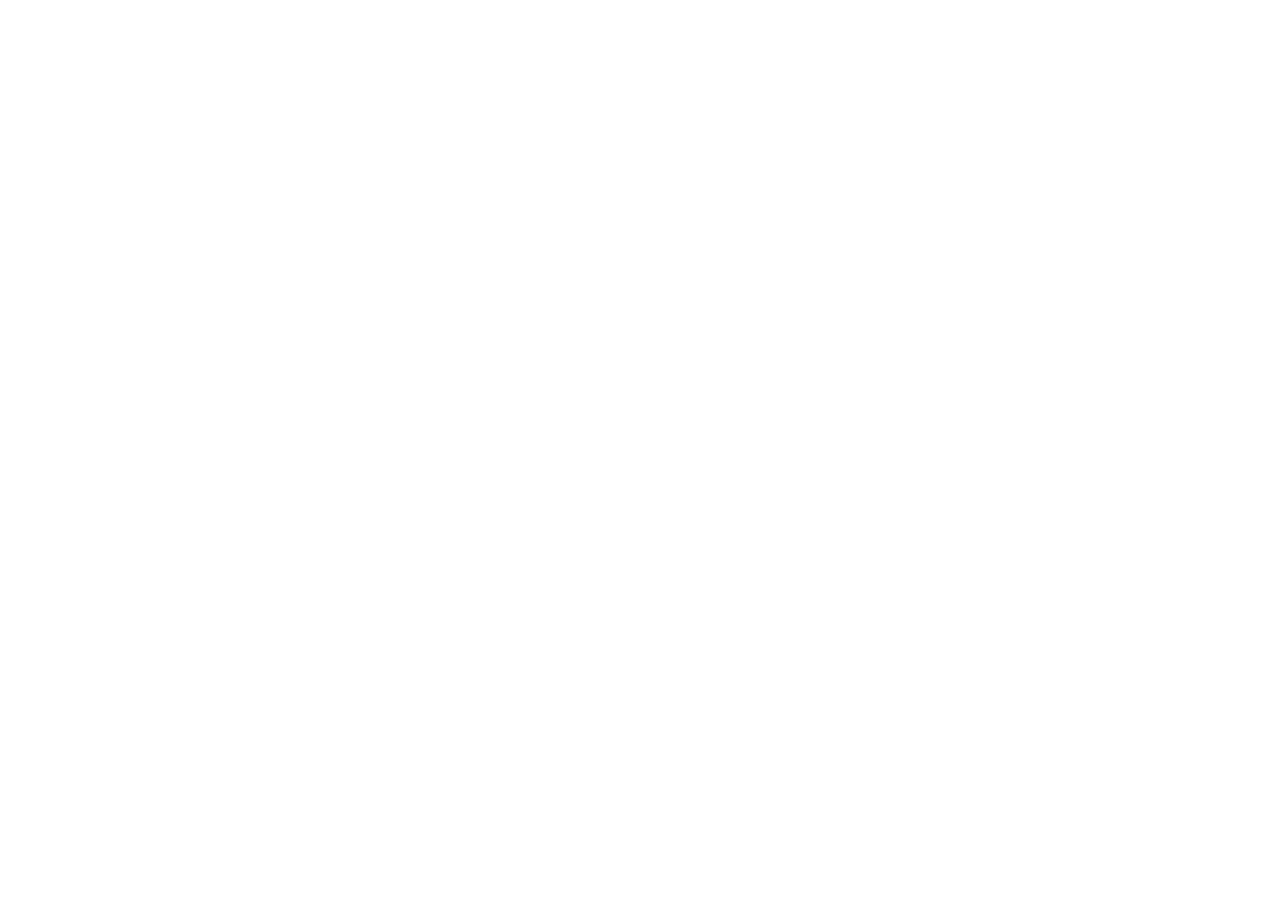
==== index.html @ eb97d87d "initial commit" ====
<!DOCTYPE html>
<html lang="en">
<head>
    <meta charset="UTF-8">
    <meta name="viewport" content="width=device-width, initial-scale=1.0">
    <title>Alexander Sikalevski</title>
</head>
<body>
    
</body>
</html>
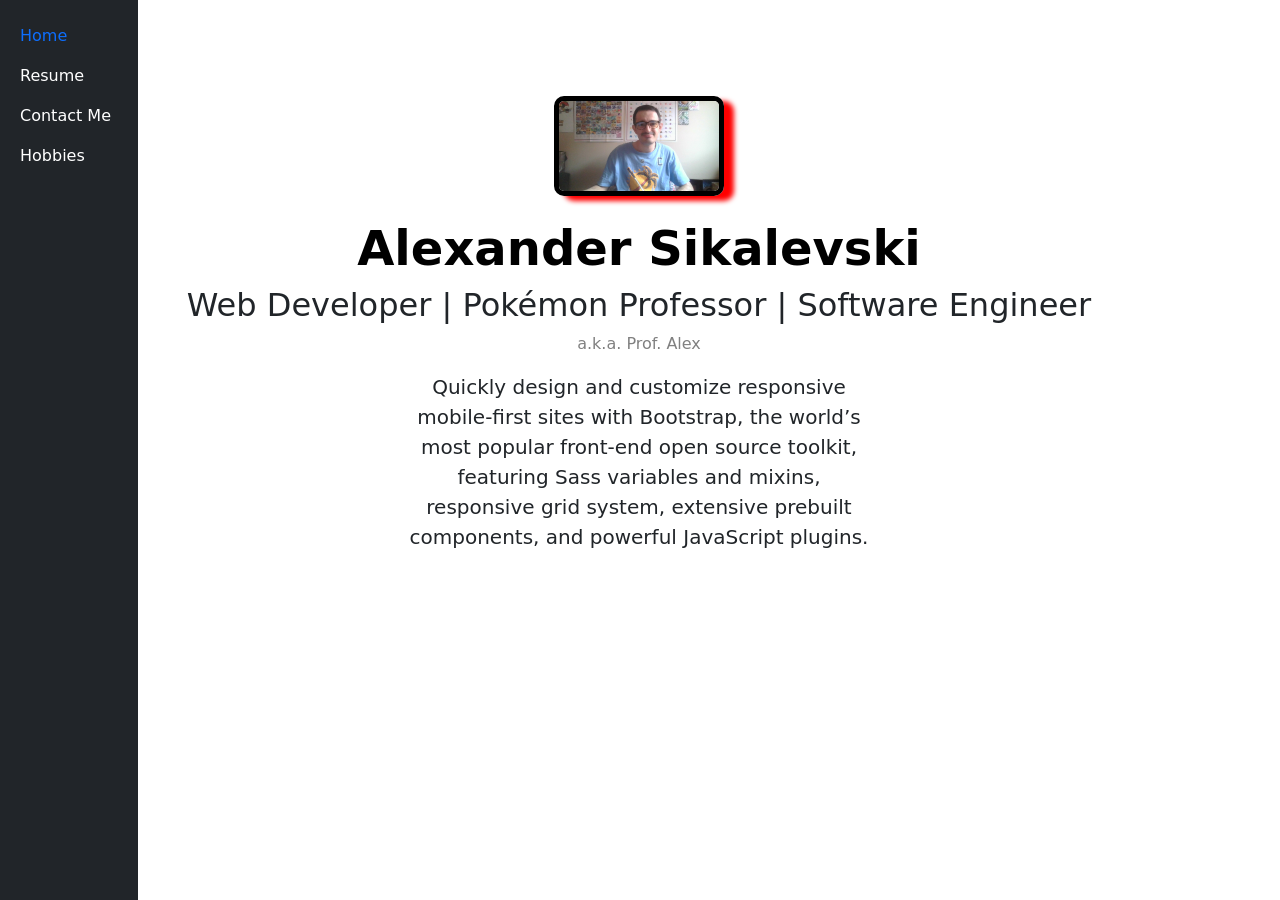
==== commit 21d4eecf: "Added Contact Me, and Hobbies Page" ====
--- a/index.html
+++ b/index.html
@@ -1,11 +1,45 @@
 <!DOCTYPE html>
 <html lang="en">
+
 <head>
     <meta charset="UTF-8">
     <meta name="viewport" content="width=device-width, initial-scale=1.0">
     <title>Alexander Sikalevski</title>
+    <link href="https://cdn.jsdelivr.net/npm/bootstrap@5.3.8/dist/css/bootstrap.min.css" rel="stylesheet"
+        integrity="sha384-sRIl4kxILFvY47J16cr9ZwB07vP4J8+LH7qKQnuqkuIAvNWLzeN8tE5YBujZqJLB" crossorigin="anonymous">
+    <link rel="stylesheet" href="./style.css">
 </head>
+
 <body>
-    
+    <div class="container">
+        <!-- Navbar -->
+        <div class="row">
+            <div class="d-flex flex-column flex-shrink-0 p-3 text-bg-dark col-3">
+                <ul class="nav nav-pills flex-column mb-auto">
+                    <li class="nav-item"> <a href="./index.html" class="nav-link outline-primary"
+                            aria-current="page">Home</a>
+                    </li>
+                    <li class="nav-item"> <a href="./resume.html" class="nav-link text-white">Resume</a></li>
+                    <li class="nav-item"> <a href="./contact-me.html" class="nav-link text-white">Contact Me</a></li>
+                    <li class="nav-item"> <a href="./hobbies.html" class="nav-link text-white">Hobbies</a></li>
+                </ul>
+            </div>
+            <!-- Body -->
+            <div class="px-4 py-5 my-5 text-center col">
+                <img class="d-block mx-auto mb-4 profilepic" src="./assets/images/WIN_20240613_11_45_27_Pro.jpg"
+                    alt="Image of me" height="100px">
+                <h1 class="display-5 fw-bold text-body-emphasis">Alexander Sikalevski</h1>
+                <h2>Web Developer | Pokémon Professor | Software Engineer</h2>
+                <p class="subheading">a.k.a. Prof. Alex</p>
+                <div class="col-lg-6 mx-auto">
+                    <p class="lead mb-4">Quickly design and customize responsive mobile-first sites with Bootstrap, the
+                        world’s most popular front-end open source toolkit, featuring Sass variables and mixins,
+                        responsive
+                        grid system, extensive prebuilt components, and powerful JavaScript plugins.</p>
+                </div>
+            </div>
+        </div>
+    </div>
 </body>
+
 </html>
--- a/style.css
+++ b/style.css
@@ -0,0 +1,29 @@
+.nav {
+    position: fixed;
+}
+
+.row {
+    height: 100vh;
+}
+
+.d-flex {
+    width: 150px;
+    height: auto;
+}
+
+.container {
+    margin-left: 0;
+    padding-left: 0;
+    display: flex;
+    gap: 10px;
+}
+
+.profilepic {
+    border-radius: 10px;
+    border: 5px solid black;
+    box-shadow: 10px 5px 5px red;;
+}
+
+.subheading {
+    color: grey;
+}
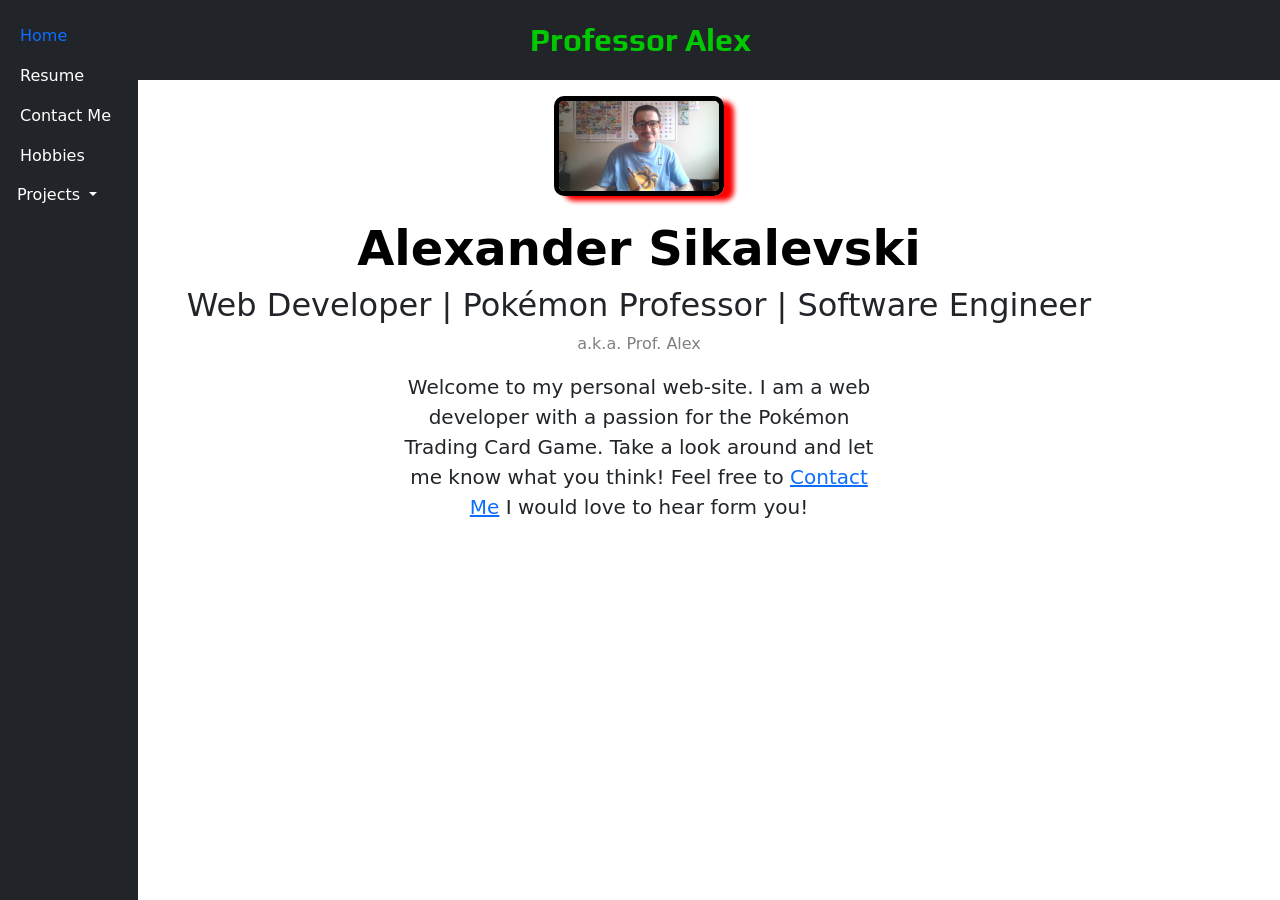
==== commit e781de8d: "Updated Navbar and Banner" ====
--- a/index.html
+++ b/index.html
@@ -7,10 +7,22 @@
     <title>Alexander Sikalevski</title>
     <link href="https://cdn.jsdelivr.net/npm/bootstrap@5.3.8/dist/css/bootstrap.min.css" rel="stylesheet"
         integrity="sha384-sRIl4kxILFvY47J16cr9ZwB07vP4J8+LH7qKQnuqkuIAvNWLzeN8tE5YBujZqJLB" crossorigin="anonymous">
+    <script src="https://cdn.jsdelivr.net/npm/bootstrap@5.3.8/dist/js/bootstrap.bundle.min.js"
+        integrity="sha384-FKyoEForCGlyvwx9Hj09JcYn3nv7wiPVlz7YYwJrWVcXK/BmnVDxM+D2scQbITxI"
+        crossorigin="anonymous"></script>
     <link rel="stylesheet" href="./style.css">
+    <link rel="preconnect" href="https://fonts.googleapis.com">
+    <link rel="preconnect" href="https://fonts.gstatic.com" crossorigin>
+    <link href="https://fonts.googleapis.com/css2?family=Play&display=swap" rel="stylesheet">
 </head>
 
 <body>
+    <!-- Banner -->
+    <div class="container">
+        <div class="col-12 text-bg-dark text-center banner">
+            <p class="banner-text">Professor Alex</p>
+        </div>
+    </div>
     <div class="container">
         <!-- Navbar -->
         <div class="row">
@@ -22,6 +34,17 @@
                     <li class="nav-item"> <a href="./resume.html" class="nav-link text-white">Resume</a></li>
                     <li class="nav-item"> <a href="./contact-me.html" class="nav-link text-white">Contact Me</a></li>
                     <li class="nav-item"> <a href="./hobbies.html" class="nav-link text-white">Hobbies</a></li>
+                    <li class="nav-item">
+                        <div class="dropdown">
+                            <button class="btn btn-dark dropdown-toggle" type="button" data-bs-toggle="dropdown"
+                                aria-expanded="false">
+                                Projects
+                            </button>
+                            <ul class="dropdown-menu">
+                                <li><a class="dropdown-item" href="./tindog.html">TinDog</a></li>
+                            </ul>
+                        </div>
+                    </li>
                 </ul>
             </div>
             <!-- Body -->
@@ -32,10 +55,10 @@
                 <h2>Web Developer | Pokémon Professor | Software Engineer</h2>
                 <p class="subheading">a.k.a. Prof. Alex</p>
                 <div class="col-lg-6 mx-auto">
-                    <p class="lead mb-4">Quickly design and customize responsive mobile-first sites with Bootstrap, the
-                        world’s most popular front-end open source toolkit, featuring Sass variables and mixins,
-                        responsive
-                        grid system, extensive prebuilt components, and powerful JavaScript plugins.</p>
+                    <p class="lead mb-4">Welcome to my personal web-site. I am a web developer with a passion for the
+                        Pokémon Trading Card Game. Take a look around and let me know what you think! Feel free to
+                        <a href="./contact-me.html">Contact Me</a> I would love to hear form you!
+                    </p>
                 </div>
             </div>
         </div>
--- a/style.css
+++ b/style.css
@@ -1,5 +1,6 @@
 .nav {
     position: fixed;
+    z-index: 2;
 }
 
 .row {
@@ -26,4 +27,17 @@
 
 .subheading {
     color: grey;
-}+}
+
+.banner {
+    position: fixed;
+    padding-top: 1rem;
+    z-index: 1;
+}
+
+.banner-text {
+    color: rgb(2, 200, 2);
+    font-size: 2rem;
+    font-weight: 700;
+    font-family: "Play", sans-serif;
+}
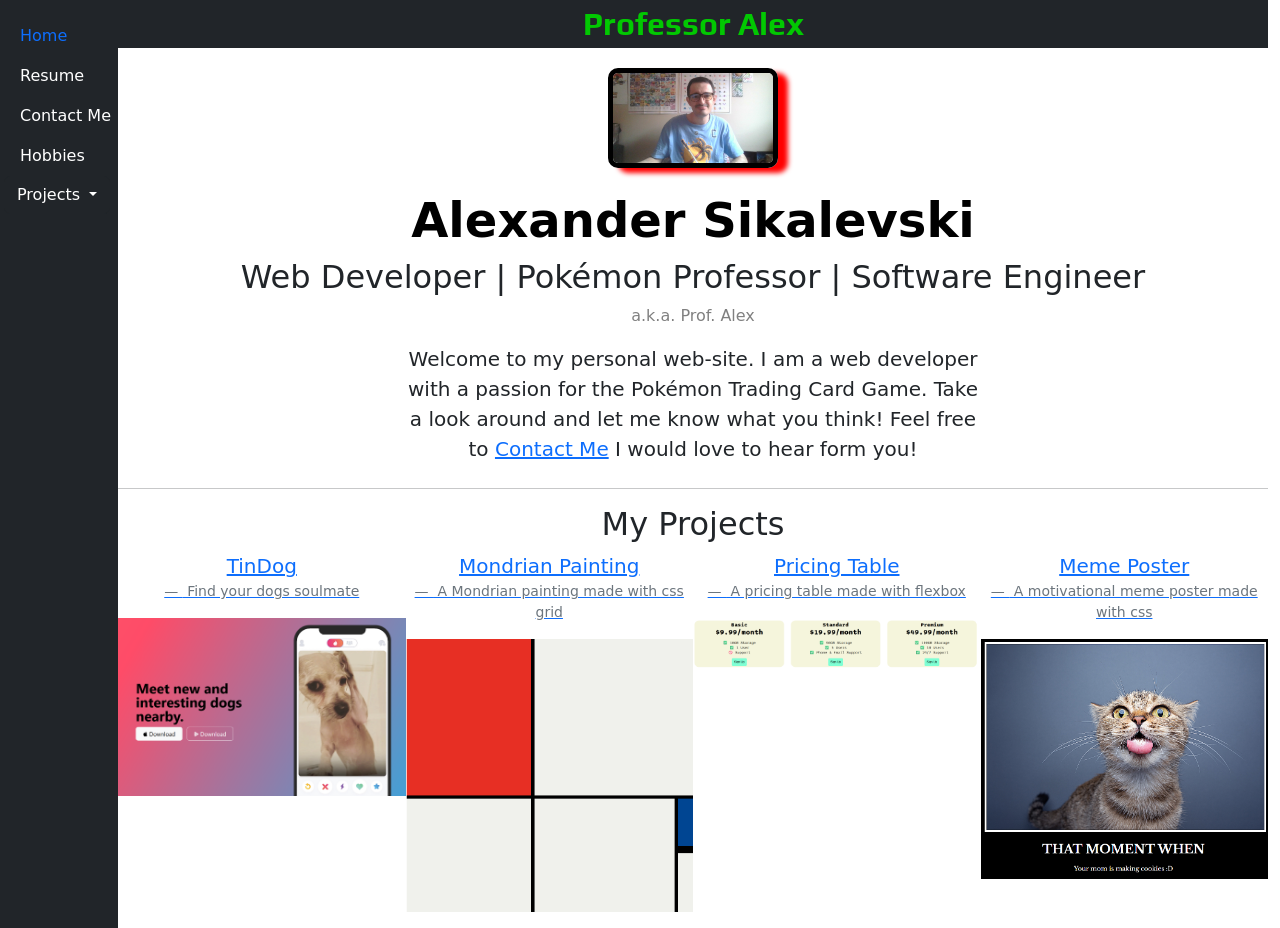
==== commit 9645f614: "Finished the home page" ====
--- a/index.html
+++ b/index.html
@@ -17,19 +17,12 @@
 </head>
 
 <body>
-    <!-- Banner -->
-    <div class="container">
-        <div class="col-12 text-bg-dark text-center banner">
-            <p class="banner-text">Professor Alex</p>
-        </div>
-    </div>
     <div class="container">
         <!-- Navbar -->
         <div class="row">
-            <div class="d-flex flex-column flex-shrink-0 p-3 text-bg-dark col-3">
+            <div class="d-flex flex-column flex-shrink-0 p-3 text-bg-dark col-1">
                 <ul class="nav nav-pills flex-column mb-auto">
-                    <li class="nav-item"> <a href="./index.html" class="nav-link outline-primary"
-                            aria-current="page">Home</a>
+                    <li class="nav-item"> <a href="./" class="nav-link outline-primary" aria-current="page">Home</a>
                     </li>
                     <li class="nav-item"> <a href="./resume.html" class="nav-link text-white">Resume</a></li>
                     <li class="nav-item"> <a href="./contact-me.html" class="nav-link text-white">Contact Me</a></li>
@@ -42,14 +35,20 @@
                             </button>
                             <ul class="dropdown-menu">
                                 <li><a class="dropdown-item" href="./tindog.html">TinDog</a></li>
+                                <li><a class="dropdown-item" href="./mondrian.html">Mondrian Painting</a></li>
+                                <li><a class="dropdown-item" href="./pricing-table.html">Pricing Table</a></li>
+                                <li><a class="dropdown-item" href="./meme-poster.html">Meme Poster</a></li>
                             </ul>
                         </div>
                     </li>
                 </ul>
             </div>
             <!-- Body -->
-            <div class="px-4 py-5 my-5 text-center col">
-                <img class="d-block mx-auto mb-4 profilepic" src="./assets/images/WIN_20240613_11_45_27_Pro.jpg"
+            <div class="text-center col body">
+                <div class="text-bg-dark banner text-center">
+                    <p class="banner-text">Professor Alex</p>
+                </div>
+                <img class="d-block mx-auto mb-4 profile-pic" src="./assets/images/WIN_20240613_11_45_27_Pro.jpg"
                     alt="Image of me" height="100px">
                 <h1 class="display-5 fw-bold text-body-emphasis">Alexander Sikalevski</h1>
                 <h2>Web Developer | Pokémon Professor | Software Engineer</h2>
@@ -60,6 +59,62 @@
                         <a href="./contact-me.html">Contact Me</a> I would love to hear form you!
                     </p>
                 </div>
+                <hr />
+                <h2>My Projects</h2>
+                <div class="project-container">
+                    <div>
+                        <a href="./tindog.html">
+                            <figure class="text-center">
+                                <blockquote class="blockquote">
+                                    <p>TinDog</p>
+                                </blockquote>
+                                <figcaption class="blockquote-footer">
+                                    Find your dogs soulmate
+                                </figcaption>
+                                <img class="img-fluid" src="./assets/images/tindog.png" alt="tindog screenshot" />
+                            </figure>
+                        </a>
+                    </div>
+                    <div>
+                        <a href="./mondrian.html">
+                            <figure class="text-center">
+                                <blockquote class="blockquote">
+                                    <p>Mondrian Painting</p>
+                                </blockquote>
+                                <figcaption class="blockquote-footer">
+                                    A Mondrian painting made with css grid
+                                </figcaption>
+                                <img class="img-fluid" src="./assets/images/mondrian.png" alt="Mondrian painting screenshot" />
+                            </figure>
+                        </a>
+                    </div>
+                    <div>
+                        <a href="./pricing-table.html">
+                            <figure class="text-center">
+                                <blockquote class="blockquote">
+                                    <p>Pricing Table</p>
+                                </blockquote>
+                                <figcaption class="blockquote-footer">
+                                    A pricing table made with flexbox
+                                </figcaption>
+                                <img class="img-fluid" src="./assets/images/pricing-table.png" alt="pricing table screenshot" />
+                            </figure>
+                        </a>
+                    </div>
+                    <div>
+                        <a href="./meme-poster.html">
+                            <figure class="text-center">
+                                <blockquote class="blockquote">
+                                    <p>Meme Poster</p>
+                                </blockquote>
+                                <figcaption class="blockquote-footer">
+                                    A motivational meme poster made with css
+                                </figcaption>
+                                <img class="img-fluid" src="./assets/images/meme-poster.png" alt="meme poster screenshot" />
+                            </figure>
+                        </a>
+                    </div>
+                </div>
             </div>
         </div>
     </div>
--- a/style.css
+++ b/style.css
@@ -1,6 +1,5 @@
 .nav {
     position: fixed;
-    z-index: 2;
 }
 
 .row {
@@ -8,7 +7,7 @@
 }
 
 .d-flex {
-    width: 150px;
+    width: 130px;
     height: auto;
 }
 
@@ -16,13 +15,13 @@
     margin-left: 0;
     padding-left: 0;
     display: flex;
-    gap: 10px;
+    gap: 0px;
 }
 
-.profilepic {
+.profile-pic {
     border-radius: 10px;
     border: 5px solid black;
-    box-shadow: 10px 5px 5px red;;
+    box-shadow: 10px 5px 5px red;
 }
 
 .subheading {
@@ -30,9 +29,8 @@
 }
 
 .banner {
-    position: fixed;
-    padding-top: 1rem;
-    z-index: 1;
+    width: auto;
+    margin-bottom: 20px;
 }
 
 .banner-text {
@@ -40,4 +38,30 @@
     font-size: 2rem;
     font-weight: 700;
     font-family: "Play", sans-serif;
+    margin: 0;
 }
+
+.body {
+    padding: 0px;
+    width: 100vw;
+}
+
+.project-container {
+    display: grid;
+    grid-template-columns: 1fr 1fr 1fr 1fr;
+    grid-template-rows: 1fr;
+}
+
+@media (min-width: 481px) and (max-width: 1200px) { 
+    .project-container {
+        grid-template-columns: 1fr 1fr;
+        grid-template-rows: 1fr 1fr;
+    }
+}
+
+@media (max-width: 480px) { 
+    .project-container {
+        grid-template-columns: 1fr;
+        grid-template-rows: 1fr 1fr 1fr 1fr;
+    }
+}
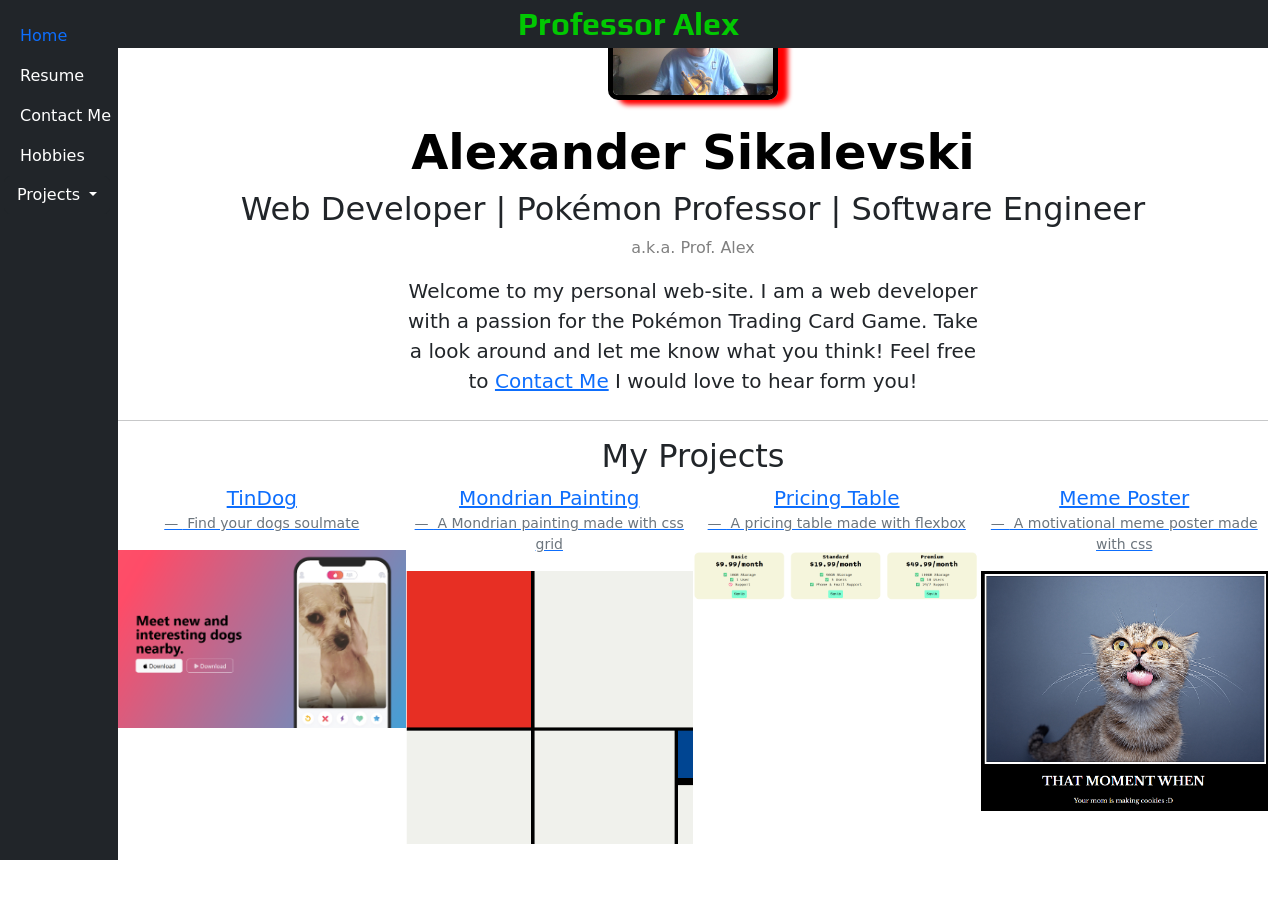
==== commit 3204e9df: "Updated navbar" ====
--- a/index.html
+++ b/index.html
@@ -19,6 +19,11 @@
 <body>
     <div class="container">
         <!-- Navbar -->
+        <div class="row">
+            <div class="text-bg-dark banner text-center col">
+                <p class="banner-text">Professor Alex</p>
+            </div>
+        </div>
         <div class="row">
             <div class="d-flex flex-column flex-shrink-0 p-3 text-bg-dark col-1">
                 <ul class="nav nav-pills flex-column mb-auto">
@@ -45,9 +50,7 @@
             </div>
             <!-- Body -->
             <div class="text-center col body">
-                <div class="text-bg-dark banner text-center">
-                    <p class="banner-text">Professor Alex</p>
-                </div>
+
                 <img class="d-block mx-auto mb-4 profile-pic" src="./assets/images/WIN_20240613_11_45_27_Pro.jpg"
                     alt="Image of me" height="100px">
                 <h1 class="display-5 fw-bold text-body-emphasis">Alexander Sikalevski</h1>
@@ -84,7 +87,8 @@
                                 <figcaption class="blockquote-footer">
                                     A Mondrian painting made with css grid
                                 </figcaption>
-                                <img class="img-fluid" src="./assets/images/mondrian.png" alt="Mondrian painting screenshot" />
+                                <img class="img-fluid" src="./assets/images/mondrian.png"
+                                    alt="Mondrian painting screenshot" />
                             </figure>
                         </a>
                     </div>
@@ -97,7 +101,8 @@
                                 <figcaption class="blockquote-footer">
                                     A pricing table made with flexbox
                                 </figcaption>
-                                <img class="img-fluid" src="./assets/images/pricing-table.png" alt="pricing table screenshot" />
+                                <img class="img-fluid" src="./assets/images/pricing-table.png"
+                                    alt="pricing table screenshot" />
                             </figure>
                         </a>
                     </div>
@@ -110,7 +115,8 @@
                                 <figcaption class="blockquote-footer">
                                     A motivational meme poster made with css
                                 </figcaption>
-                                <img class="img-fluid" src="./assets/images/meme-poster.png" alt="meme poster screenshot" />
+                                <img class="img-fluid" src="./assets/images/meme-poster.png"
+                                    alt="meme poster screenshot" />
                             </figure>
                         </a>
                     </div>
--- a/style.css
+++ b/style.css
@@ -1,11 +1,3 @@
-.nav {
-    position: fixed;
-}
-
-.row {
-    height: 100vh;
-}
-
 .d-flex {
     width: 130px;
     height: auto;
@@ -14,7 +6,7 @@
 .container {
     margin-left: 0;
     padding-left: 0;
-    display: flex;
+    display: grid;
     gap: 0px;
 }
 
@@ -29,8 +21,8 @@
 }
 
 .banner {
-    width: auto;
-    margin-bottom: 20px;
+    width: 100vw;
+    position: fixed;
 }
 
 .banner-text {
@@ -52,6 +44,10 @@
     grid-template-rows: 1fr;
 }
 
+.nav {
+    position: fixed;
+}
+
 @media (min-width: 481px) and (max-width: 1200px) { 
     .project-container {
         grid-template-columns: 1fr 1fr;
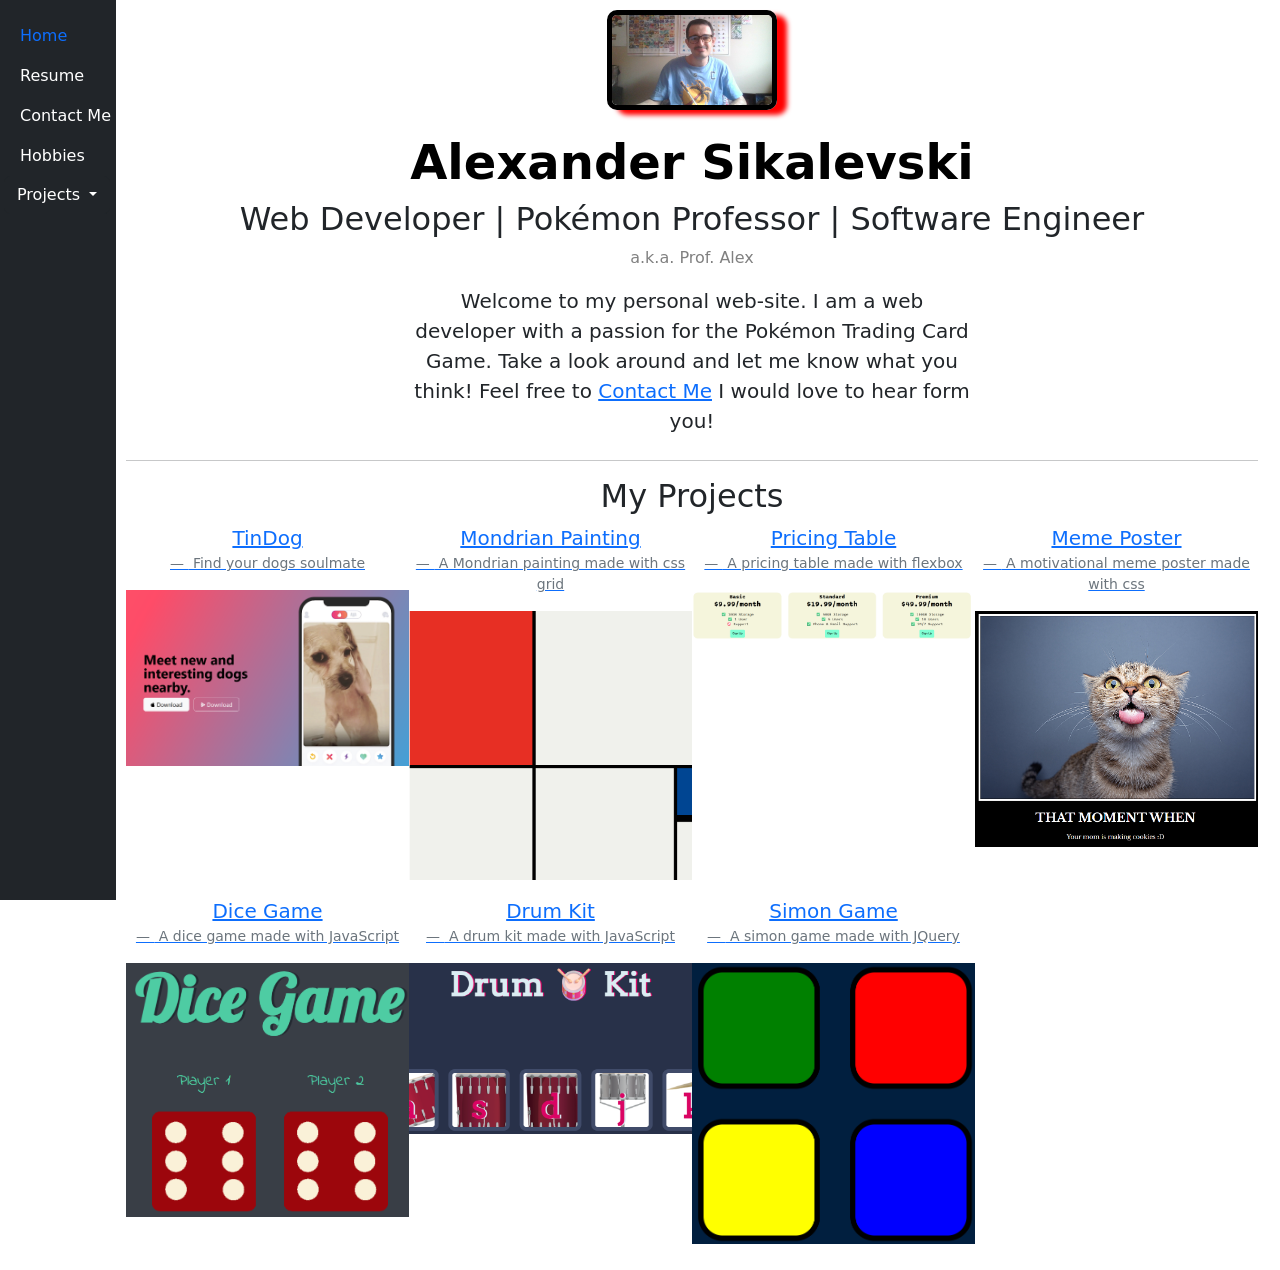
==== commit 02d5ed2d: "Added dice game, drum kit, and simon game projects" ====
--- a/index.html
+++ b/index.html
@@ -20,11 +20,6 @@
     <div class="container">
         <!-- Navbar -->
         <div class="row">
-            <div class="text-bg-dark banner text-center col">
-                <p class="banner-text">Professor Alex</p>
-            </div>
-        </div>
-        <div class="row">
             <div class="d-flex flex-column flex-shrink-0 p-3 text-bg-dark col-1">
                 <ul class="nav nav-pills flex-column mb-auto">
                     <li class="nav-item"> <a href="./" class="nav-link outline-primary" aria-current="page">Home</a>
@@ -39,10 +34,21 @@
                                 Projects
                             </button>
                             <ul class="dropdown-menu">
-                                <li><a class="dropdown-item" href="./tindog.html">TinDog</a></li>
-                                <li><a class="dropdown-item" href="./mondrian.html">Mondrian Painting</a></li>
-                                <li><a class="dropdown-item" href="./pricing-table.html">Pricing Table</a></li>
-                                <li><a class="dropdown-item" href="./meme-poster.html">Meme Poster</a></li>
+                                <li><a class="dropdown-item" href="https://im-alexander.github.io/TinDog/">TinDog</a>
+                                </li>
+                                <li><a class="dropdown-item"
+                                        href="https://im-alexander.github.io/Mondrian-Painting/">Mondrian Painting</a>
+                                </li>
+                                <li><a class="dropdown-item"
+                                        href="https://im-alexander.github.io/Pricing-Table/">Pricing Table</a></li>
+                                <li><a class="dropdown-item" href="https://im-alexander.github.io/Meme-Poster/">Meme
+                                        Poster</a></li>
+                                <li><a class="dropdown-item" href="https://im-alexander.github.io/Dice-Game/">Dice
+                                        Game</a></li>
+                                <li><a class="dropdown-item" href="https://im-alexander.github.io/Drum-Kit/">Drum
+                                        Kit</a></li>
+                                <li><a class="dropdown-item" href="https://im-alexander.github.io/Simon-Game/">Simon
+                                        Game</a></li>
                             </ul>
                         </div>
                     </li>
@@ -66,7 +72,7 @@
                 <h2>My Projects</h2>
                 <div class="project-container">
                     <div>
-                        <a href="./tindog.html">
+                        <a href="https://im-alexander.github.io/TinDog/"> <!-- TinDog -->
                             <figure class="text-center">
                                 <blockquote class="blockquote">
                                     <p>TinDog</p>
@@ -79,7 +85,7 @@
                         </a>
                     </div>
                     <div>
-                        <a href="./mondrian.html">
+                        <a href="https://im-alexander.github.io/Mondrian-Painting/"> <!-- Mondrian Painting -->
                             <figure class="text-center">
                                 <blockquote class="blockquote">
                                     <p>Mondrian Painting</p>
@@ -93,7 +99,7 @@
                         </a>
                     </div>
                     <div>
-                        <a href="./pricing-table.html">
+                        <a href="https://im-alexander.github.io/Pricing-Table/"> <!-- Pricing Table -->
                             <figure class="text-center">
                                 <blockquote class="blockquote">
                                     <p>Pricing Table</p>
@@ -107,7 +113,7 @@
                         </a>
                     </div>
                     <div>
-                        <a href="./meme-poster.html">
+                        <a href="https://im-alexander.github.io/Meme-Poster/"> <!-- Meme Poster -->
                             <figure class="text-center">
                                 <blockquote class="blockquote">
                                     <p>Meme Poster</p>
@@ -120,6 +126,45 @@
                             </figure>
                         </a>
                     </div>
+                    <div>
+                        <a href="https://im-alexander.github.io/Dice-Game/"> <!-- Dice Game -->
+                            <figure class="text-center">
+                                <blockquote class="blockquote">
+                                    <p>Dice Game</p>
+                                </blockquote>
+                                <figcaption class="blockquote-footer">
+                                    A dice game made with JavaScript
+                                </figcaption>
+                                <img class="img-fluid" src="./assets/images/dice-game.png" alt="dice game screenshot" />
+                            </figure>
+                        </a>
+                    </div>
+                    <div>
+                        <a href="https://im-alexander.github.io/Drum-Kit/"> <!-- Drum Kit  -->
+                            <figure class="text-center">
+                                <blockquote class="blockquote">
+                                    <p>Drum Kit</p>
+                                </blockquote>
+                                <figcaption class="blockquote-footer">
+                                    A drum kit made with JavaScript
+                                </figcaption>
+                                <img class="img-fluid" src="./assets/images/drum-kit.png" alt="drum kit screenshot" />
+                            </figure>
+                        </a>
+                    </div>
+                    <div>
+                        <a href="https://im-alexander.github.io/Simon-Game/"> <!-- Simon Game  -->
+                            <figure class="text-center">
+                                <blockquote class="blockquote">
+                                    <p>Simon Game</p>
+                                </blockquote>
+                                <figcaption class="blockquote-footer">
+                                    A simon game made with JQuery
+                                </figcaption>
+                                <img class="img-fluid" src="./assets/images/simon-game.png" alt="simon game screenshot" />
+                            </figure>
+                        </a>
+                    </div>
                 </div>
             </div>
         </div>
--- a/style.css
+++ b/style.css
@@ -1,6 +1,7 @@
 .d-flex {
-    width: 130px;
-    height: auto;
+    width: 10vw;
+    height: 100vh;
+    position: fixed;
 }
 
 .container {
@@ -20,11 +21,6 @@
     color: grey;
 }
 
-.banner {
-    width: 100vw;
-    position: fixed;
-}
-
 .banner-text {
     color: rgb(2, 200, 2);
     font-size: 2rem;
@@ -34,8 +30,9 @@
 }
 
 .body {
-    padding: 0px;
-    width: 100vw;
+    margin-left: 10vw;
+    padding: 10px;
+    width: 90vw;
 }
 
 .project-container {
